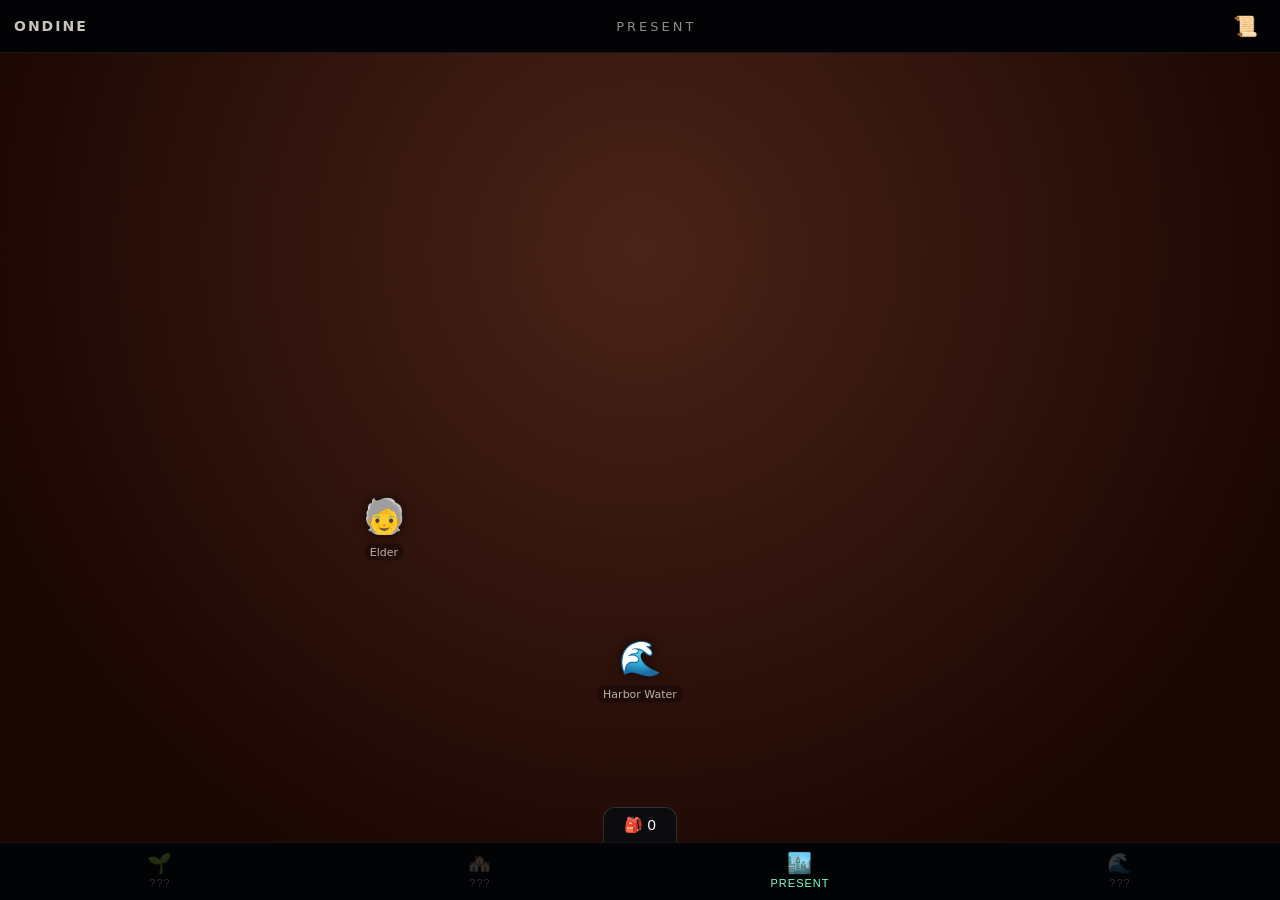
==== seedfall/index.html @ 6bc75750 "Add SEEDFALL prototype: playable Ondine tutorial vertical slice Original mobile game concept (not de" ====
<!DOCTYPE html>
<html lang="en">
<head>
<meta charset="UTF-8">
<meta name="viewport" content="width=device-width, initial-scale=1, maximum-scale=1, user-scalable=no, viewport-fit=cover">
<title>SEEDFALL</title>
<link rel="stylesheet" href="style.css">
</head>
<body>
<div id="app">

  <header id="statusbar">
    <div id="planet-name">ONDINE</div>
    <div id="era-name">PRESENT</div>
    <button id="codex-btn" title="Codex">📜</button>
  </header>

  <main id="scene"></main>

  <div id="dialogue-overlay" class="panel hidden">
    <div id="dialogue-speaker"></div>
    <div id="dialogue-text"></div>
    <button id="dialogue-next" class="btn">Continue</button>
  </div>

  <div id="item-card-modal" class="modal hidden">
    <div class="modal-box">
      <div id="item-card-icon" class="big-icon"></div>
      <div id="item-card-name"></div>
      <div id="item-card-desc"></div>
      <div id="item-card-actions" class="modal-row"></div>
      <button id="item-card-close" class="btn">Close</button>
    </div>
  </div>

  <div id="confirm-modal" class="modal hidden">
    <div class="modal-box">
      <div id="confirm-text"></div>
      <div class="modal-row">
        <button id="confirm-yes" class="btn">Confirm</button>
        <button id="confirm-no" class="btn btn-secondary">Cancel</button>
      </div>
    </div>
  </div>

  <div id="codex-panel" class="panel hidden">
    <div class="panel-header">
      <span>CODEX</span>
      <button id="codex-close" class="btn btn-small">✕</button>
    </div>
    <div id="codex-entries"></div>
  </div>

  <div id="toast" class="hidden"></div>

  <nav id="timeline-bar"></nav>

  <div id="inventory-tray">
    <div id="inventory-items"></div>
    <button id="inventory-tab">🎒 <span id="inventory-count">0</span></button>
  </div>

</div>

<script src="js/data.js"></script>
<script src="js/state.js"></script>
<script src="js/ui.js"></script>
<script src="js/main.js"></script>
</body>
</html>
---- seedfall/style.css ----
* { box-sizing: border-box; -webkit-tap-highlight-color: transparent; user-select: none; }
html, body {
  margin: 0; padding: 0; width: 100%; height: 100%;
  background: #05060a; color: #eae6da;
  font-family: 'Segoe UI', system-ui, -apple-system, sans-serif;
  overflow: hidden; touch-action: manipulation;
}

#app {
  position: fixed; inset: 0;
  display: flex; flex-direction: column;
  padding: env(safe-area-inset-top) env(safe-area-inset-right) env(safe-area-inset-bottom) env(safe-area-inset-left);
}

/* ---------- Status bar ---------- */
#statusbar {
  display: flex; align-items: center; justify-content: space-between;
  padding: 10px 14px;
  background: rgba(0,0,0,0.35);
  border-bottom: 1px solid rgba(255,255,255,0.08);
  z-index: 5;
}
#planet-name { font-weight: 700; letter-spacing: 2px; font-size: 14px; opacity: 0.85; }
#era-name { font-size: 13px; letter-spacing: 3px; opacity: 0.6; }
#codex-btn {
  background: none; border: none; font-size: 20px; color: inherit; padding: 4px 8px; cursor: pointer;
}

/* ---------- Scene ---------- */
#scene {
  flex: 1; position: relative; overflow: hidden;
  transition: background 0.6s ease;
  background: radial-gradient(circle at 50% 30%, #1c2e3d, #05070a 75%);
}
#scene.era-genesis { background: radial-gradient(circle at 50% 25%, #4a3323, #1a1006 80%); }
#scene.era-rise     { background: radial-gradient(circle at 50% 25%, #204a3a, #0a1a14 80%); }
#scene.era-present  { background: radial-gradient(circle at 50% 25%, #1c3a4a, #06141c 80%); }
#scene.era-ruin      { background: radial-gradient(circle at 50% 25%, #12222b, #01080a 80%); }
#scene.era-present.crisis { background: radial-gradient(circle at 50% 25%, #4a2318, #1a0603 80%); }

.hotspot {
  position: absolute; transform: translate(-50%, -50%);
  display: flex; flex-direction: column; align-items: center; gap: 4px;
  cursor: pointer; padding: 6px;
}
.hotspot .icon {
  font-size: 34px; min-width: 48px; min-height: 48px;
  display: flex; align-items: center; justify-content: center;
  filter: drop-shadow(0 0 6px rgba(0,0,0,0.6));
}
.hotspot .hs-label {
  font-size: 11px; opacity: 0.75; background: rgba(0,0,0,0.4);
  padding: 2px 6px; border-radius: 8px; white-space: nowrap;
}
.hotspot.glow .icon { animation: pulseGlow 1.6s ease-in-out infinite; }
.hotspot.armed-target .icon { animation: pulseGlow 0.6s ease-in-out infinite; filter: drop-shadow(0 0 12px #7fffd4); }
@keyframes pulseGlow {
  0%, 100% { filter: drop-shadow(0 0 6px rgba(255,255,180,0.4)); transform: scale(1); }
  50% { filter: drop-shadow(0 0 16px rgba(255,255,180,0.9)); transform: scale(1.08); }
}

/* ---------- Panels (dialogue, codex) ---------- */
.panel {
  position: absolute; left: 0; right: 0; bottom: 0;
  background: rgba(10,12,16,0.96);
  border-top: 1px solid rgba(255,255,255,0.12);
  padding: 16px 18px calc(16px + env(safe-area-inset-bottom));
  z-index: 20;
}
#dialogue-speaker { font-size: 12px; letter-spacing: 2px; opacity: 0.6; margin-bottom: 6px; }
#dialogue-text { font-size: 16px; line-height: 1.5; margin-bottom: 14px; min-height: 48px; }

#codex-panel { top: 0; padding-top: calc(16px + env(safe-area-inset-top)); overflow-y: auto; }
.panel-header { display: flex; justify-content: space-between; align-items: center; font-weight: 700; letter-spacing: 2px; margin-bottom: 12px; }
.codex-entry { padding: 10px 0; border-bottom: 1px solid rgba(255,255,255,0.08); font-size: 14px; line-height: 1.5; }
.codex-entry .codex-title { font-weight: 700; margin-bottom: 4px; color: #9fd8c0; }

/* ---------- Modals ---------- */
.modal {
  position: absolute; inset: 0; z-index: 30;
  display: flex; align-items: center; justify-content: center;
  background: rgba(0,0,0,0.55);
  padding: 20px;
}
.modal-box {
  background: #12151b; border: 1px solid rgba(255,255,255,0.12);
  border-radius: 14px; padding: 22px; max-width: 340px; width: 100%;
  text-align: center;
}
.big-icon { font-size: 52px; margin-bottom: 10px; }
#item-card-name { font-weight: 700; letter-spacing: 1px; margin-bottom: 8px; }
#item-card-desc, #confirm-text { font-size: 14px; line-height: 1.5; opacity: 0.85; margin-bottom: 16px; }
.modal-row { display: flex; gap: 10px; justify-content: center; }

.btn {
  background: #2b6b57; color: #fff; border: none; border-radius: 8px;
  padding: 10px 18px; font-size: 14px; font-weight: 600; cursor: pointer;
}
.btn-secondary { background: #3a3f47; }
.btn-small { padding: 4px 10px; font-size: 16px; background: none; }

/* ---------- Timeline bar ---------- */
:root { --tlbar-h: 58px; }
#timeline-bar {
  display: flex; z-index: 6; height: var(--tlbar-h);
  padding-bottom: env(safe-area-inset-bottom);
  background: rgba(0,0,0,0.5);
  border-top: 1px solid rgba(255,255,255,0.08);
}
.era-btn {
  flex: 1; padding: 8px 0 0;
  display: flex; flex-direction: column; align-items: center; gap: 2px;
  background: none; border: none; color: #cfcfcf; opacity: 0.4;
  font-size: 11px; letter-spacing: 1px;
}
.era-btn .era-icon { font-size: 20px; }
.era-btn.unlocked { opacity: 0.75; }
.era-btn.active { opacity: 1; color: #7fffd4; }
.era-btn.changed::after { content: '●'; color: #ffd27f; font-size: 8px; }
.era-btn.locked { opacity: 0.2; }

/* ---------- Inventory tray ---------- */
#inventory-tray {
  position: absolute; left: 0; right: 0;
  bottom: calc(var(--tlbar-h) + env(safe-area-inset-bottom));
  z-index: 15; display: flex; flex-direction: column; align-items: center;
}
#inventory-tab {
  background: rgba(10,12,16,0.9); border: 1px solid rgba(255,255,255,0.15);
  border-bottom: none; border-radius: 12px 12px 0 0;
  color: #fff; font-size: 15px; padding: 8px 20px;
}
#inventory-items {
  width: 100%; box-sizing: border-box;
  background: rgba(10,12,16,0.96); border-top: 1px solid rgba(255,255,255,0.12);
  display: flex; gap: 10px; padding: 0 16px; overflow-x: auto;
  max-height: 0; opacity: 0; transition: max-height 0.25s ease, opacity 0.2s ease, padding 0.25s ease;
}
#inventory-tray.open #inventory-items {
  max-height: 90px; opacity: 1; padding: 14px 16px;
}
.inv-item {
  min-width: 56px; height: 56px; border-radius: 10px;
  background: rgba(255,255,255,0.06); border: 2px solid transparent;
  display: flex; align-items: center; justify-content: center; font-size: 26px;
  position: relative;
}
.inv-item.armed { border-color: #7fffd4; background: rgba(127,255,212,0.15); }

/* ---------- Misc ---------- */
.hidden { display: none !important; }
#toast {
  position: absolute; top: 60px; left: 50%; transform: translateX(-50%);
  background: rgba(20,20,20,0.92); padding: 8px 16px; border-radius: 20px;
  font-size: 13px; z-index: 40; opacity: 0; transition: opacity 0.3s;
}
#toast.show { opacity: 1; }
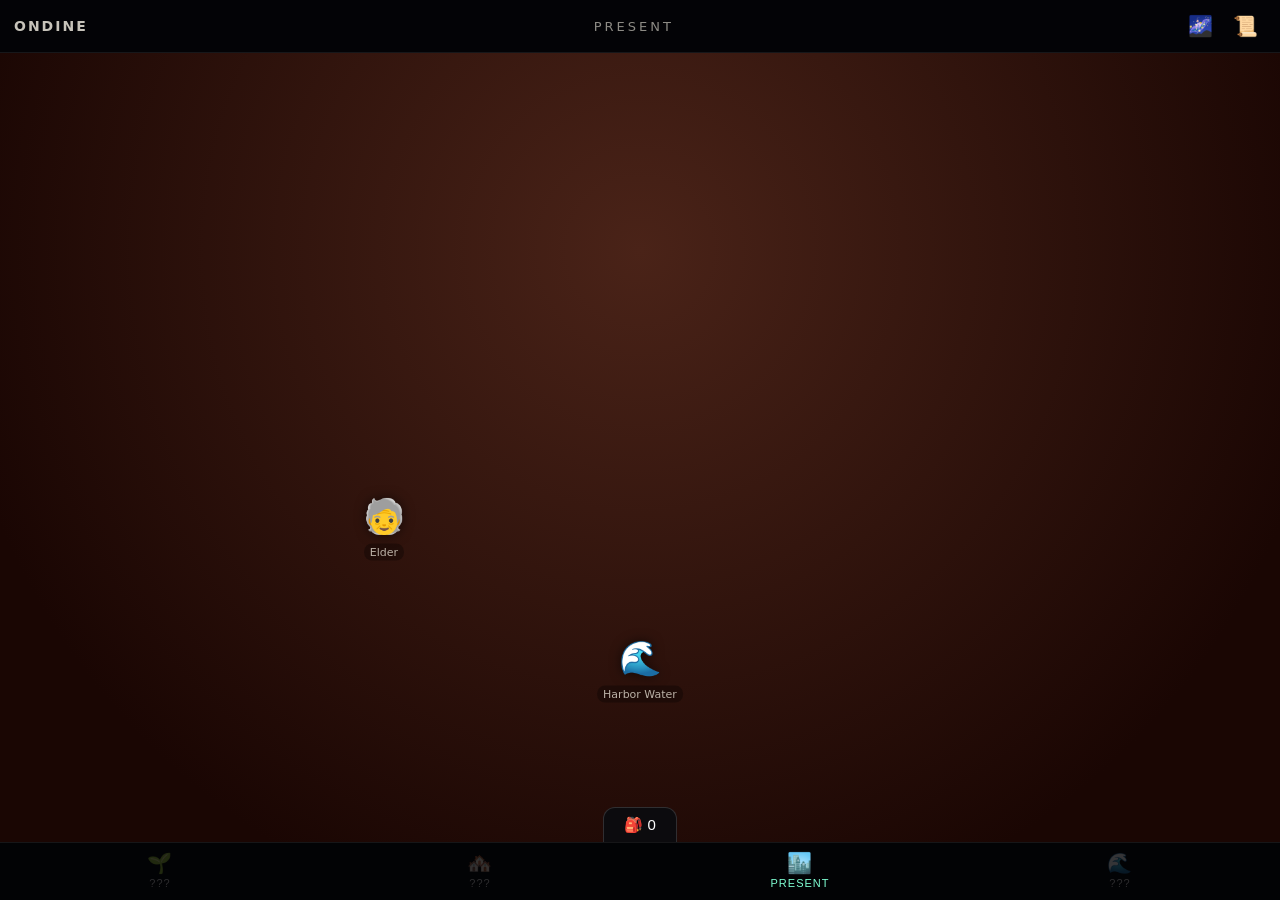
==== commit fe3df64f: "Add second planet (Caer) to prove out cross-planet seeding Generalizes the engine from a single hard" ====
--- a/seedfall/index.html
+++ b/seedfall/index.html
@@ -12,7 +12,10 @@
   <header id="statusbar">
     <div id="planet-name">ONDINE</div>
     <div id="era-name">PRESENT</div>
-    <button id="codex-btn" title="Codex">📜</button>
+    <div class="statusbar-btns">
+      <button id="map-btn" title="System Map">🌌</button>
+      <button id="codex-btn" title="Codex">📜</button>
+    </div>
   </header>
 
   <main id="scene"></main>
@@ -51,6 +54,14 @@
     <div id="codex-entries"></div>
   </div>
 
+  <div id="map-panel" class="panel hidden">
+    <div class="panel-header">
+      <span>SYSTEM MAP</span>
+      <button id="map-close" class="btn btn-small">✕</button>
+    </div>
+    <div id="map-planets"></div>
+  </div>
+
   <div id="toast" class="hidden"></div>
 
   <nav id="timeline-bar"></nav>
--- a/seedfall/style.css
+++ b/seedfall/style.css
@@ -22,7 +22,8 @@
 }
 #planet-name { font-weight: 700; letter-spacing: 2px; font-size: 14px; opacity: 0.85; }
 #era-name { font-size: 13px; letter-spacing: 3px; opacity: 0.6; }
-#codex-btn {
+.statusbar-btns { display: flex; gap: 4px; }
+#codex-btn, #map-btn {
   background: none; border: none; font-size: 20px; color: inherit; padding: 4px 8px; cursor: pointer;
 }
 
@@ -37,6 +38,12 @@
 #scene.era-present  { background: radial-gradient(circle at 50% 25%, #1c3a4a, #06141c 80%); }
 #scene.era-ruin      { background: radial-gradient(circle at 50% 25%, #12222b, #01080a 80%); }
 #scene.era-present.crisis { background: radial-gradient(circle at 50% 25%, #4a2318, #1a0603 80%); }
+
+/* Caer: a volcanic forge-world — distinct palette from Ondine's water world */
+#scene.planet-caer.era-genesis { background: radial-gradient(circle at 50% 25%, #3a1810, #140503 80%); }
+#scene.planet-caer.era-rise    { background: radial-gradient(circle at 50% 25%, #4a2a12, #1a0e04 80%); }
+#scene.planet-caer.era-present { background: radial-gradient(circle at 50% 25%, #5a3a14, #221204 80%); }
+#scene.planet-caer.era-present.crisis { background: radial-gradient(circle at 50% 25%, #6a1e10, #200502 80%); }
 
 .hotspot {
   position: absolute; transform: translate(-50%, -50%);
@@ -74,6 +81,19 @@
 .panel-header { display: flex; justify-content: space-between; align-items: center; font-weight: 700; letter-spacing: 2px; margin-bottom: 12px; }
 .codex-entry { padding: 10px 0; border-bottom: 1px solid rgba(255,255,255,0.08); font-size: 14px; line-height: 1.5; }
 .codex-entry .codex-title { font-weight: 700; margin-bottom: 4px; color: #9fd8c0; }
+
+#map-panel { top: 0; padding-top: calc(16px + env(safe-area-inset-top)); }
+.planet-card {
+  display: flex; align-items: center; gap: 14px;
+  padding: 14px; border-radius: 12px; margin-bottom: 10px;
+  background: rgba(255,255,255,0.05); border: 1px solid rgba(255,255,255,0.1);
+}
+.planet-card.locked { opacity: 0.45; }
+.planet-card.current { border-color: #7fffd4; }
+.planet-card .planet-icon { font-size: 32px; }
+.planet-card .planet-info { flex: 1; }
+.planet-card .planet-info .p-name { font-weight: 700; letter-spacing: 1px; margin-bottom: 2px; }
+.planet-card .planet-info .p-desc { font-size: 12px; opacity: 0.7; }
 
 /* ---------- Modals ---------- */
 .modal {
